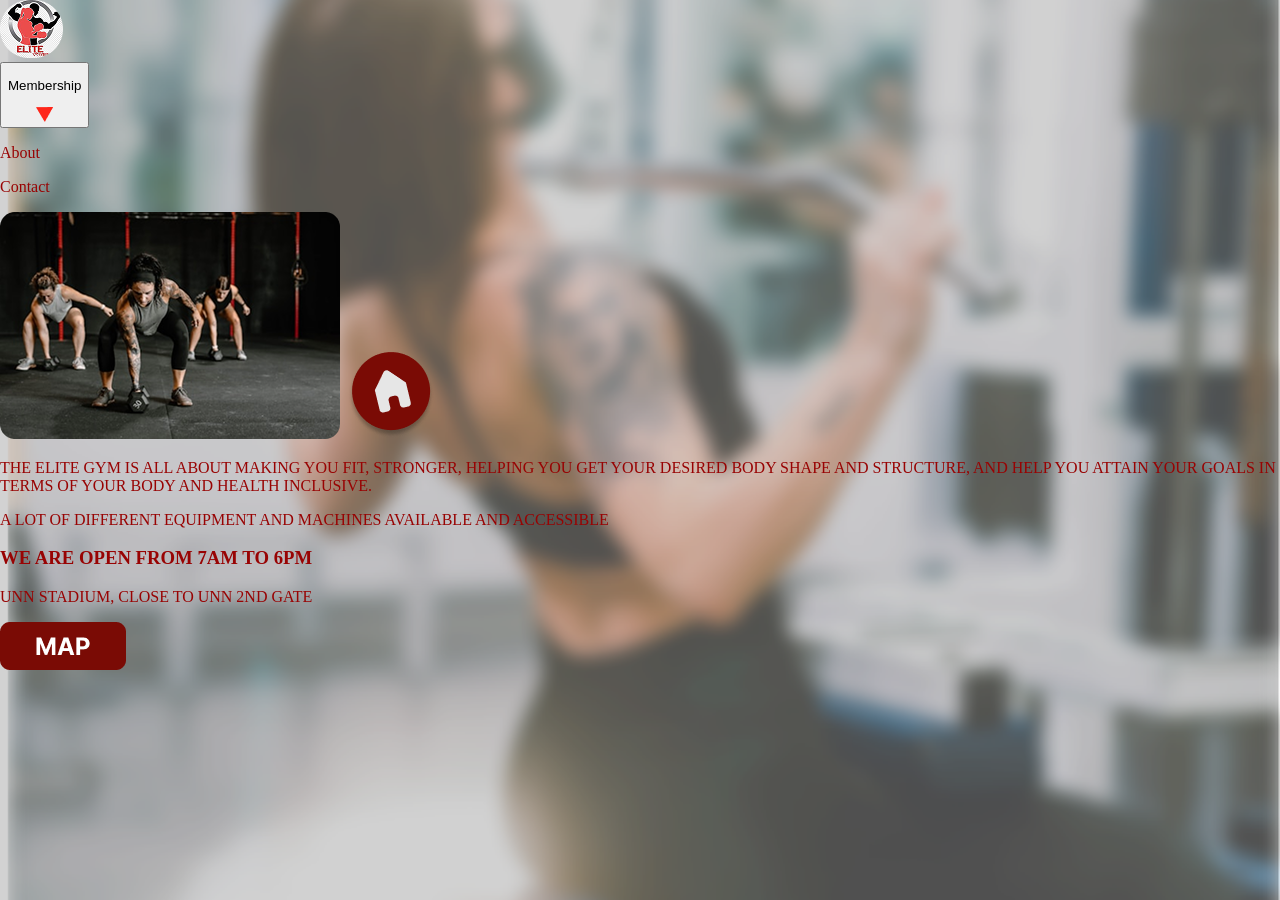
==== other_html/about.html @ 0e800702 "add other html" ====
<!DOCTYPE html>
<html lang="en">
<head>
    <meta charset="UTF-8">
    <meta name="viewport" content="width=device-width, initial-scale=1.0">
    <title>Document</title>
      <link rel="stylesheet" href="about.css">
</head>
<body>
    
    <div name="Heading">
    <img name="logo" src="images/logo 1.png">  

    <div name="headers">

       <a href="HIIT_B_mem.html"  name="dropdown">
        <button name="Membership">
        <p>Membership</p>
        <img src="images/dropdown.png">
        </button>
      </a>

    <p>About</p>
    <p>Contact</p>
    </div>

    </div>

    <div>

<img name="hero_img" src="images/about_img.png">

   <a href="../index.html">
<img name="home_img" src="images/home.png"> 
</a>

    </div>

    <div>
        <p>THE ELITE GYM IS ALL ABOUT MAKING YOU FIT, STRONGER, HELPING YOU GET
            YOUR DESIRED BODY SHAPE AND STRUCTURE, AND HELP YOU ATTAIN YOUR GOALS
            IN TERMS OF YOUR BODY AND HEALTH INCLUSIVE.
        </p>
        <P>A LOT OF DIFFERENT EQUIPMENT AND MACHINES AVAILABLE AND ACCESSIBLE</P>
        <h3>WE ARE OPEN FROM 7AM TO 6PM</h3>
       
    </div>

      <div name="last_part">
         <P>UNN STADIUM, CLOSE TO UNN 2ND GATE</P>
        <img name="map_img" src="images/map.png">
    </div>

</body>
</html>
---- other_html/about.css ----
body{
    background-image: url('images/background.png');
    background-repeat: no-repeat;
    background-position: center;
    background-size: cover;
    background-attachment: fixed;
    min-height: 100vh;
    margin: 0;
    color: rgb(152, 3, 3);

}
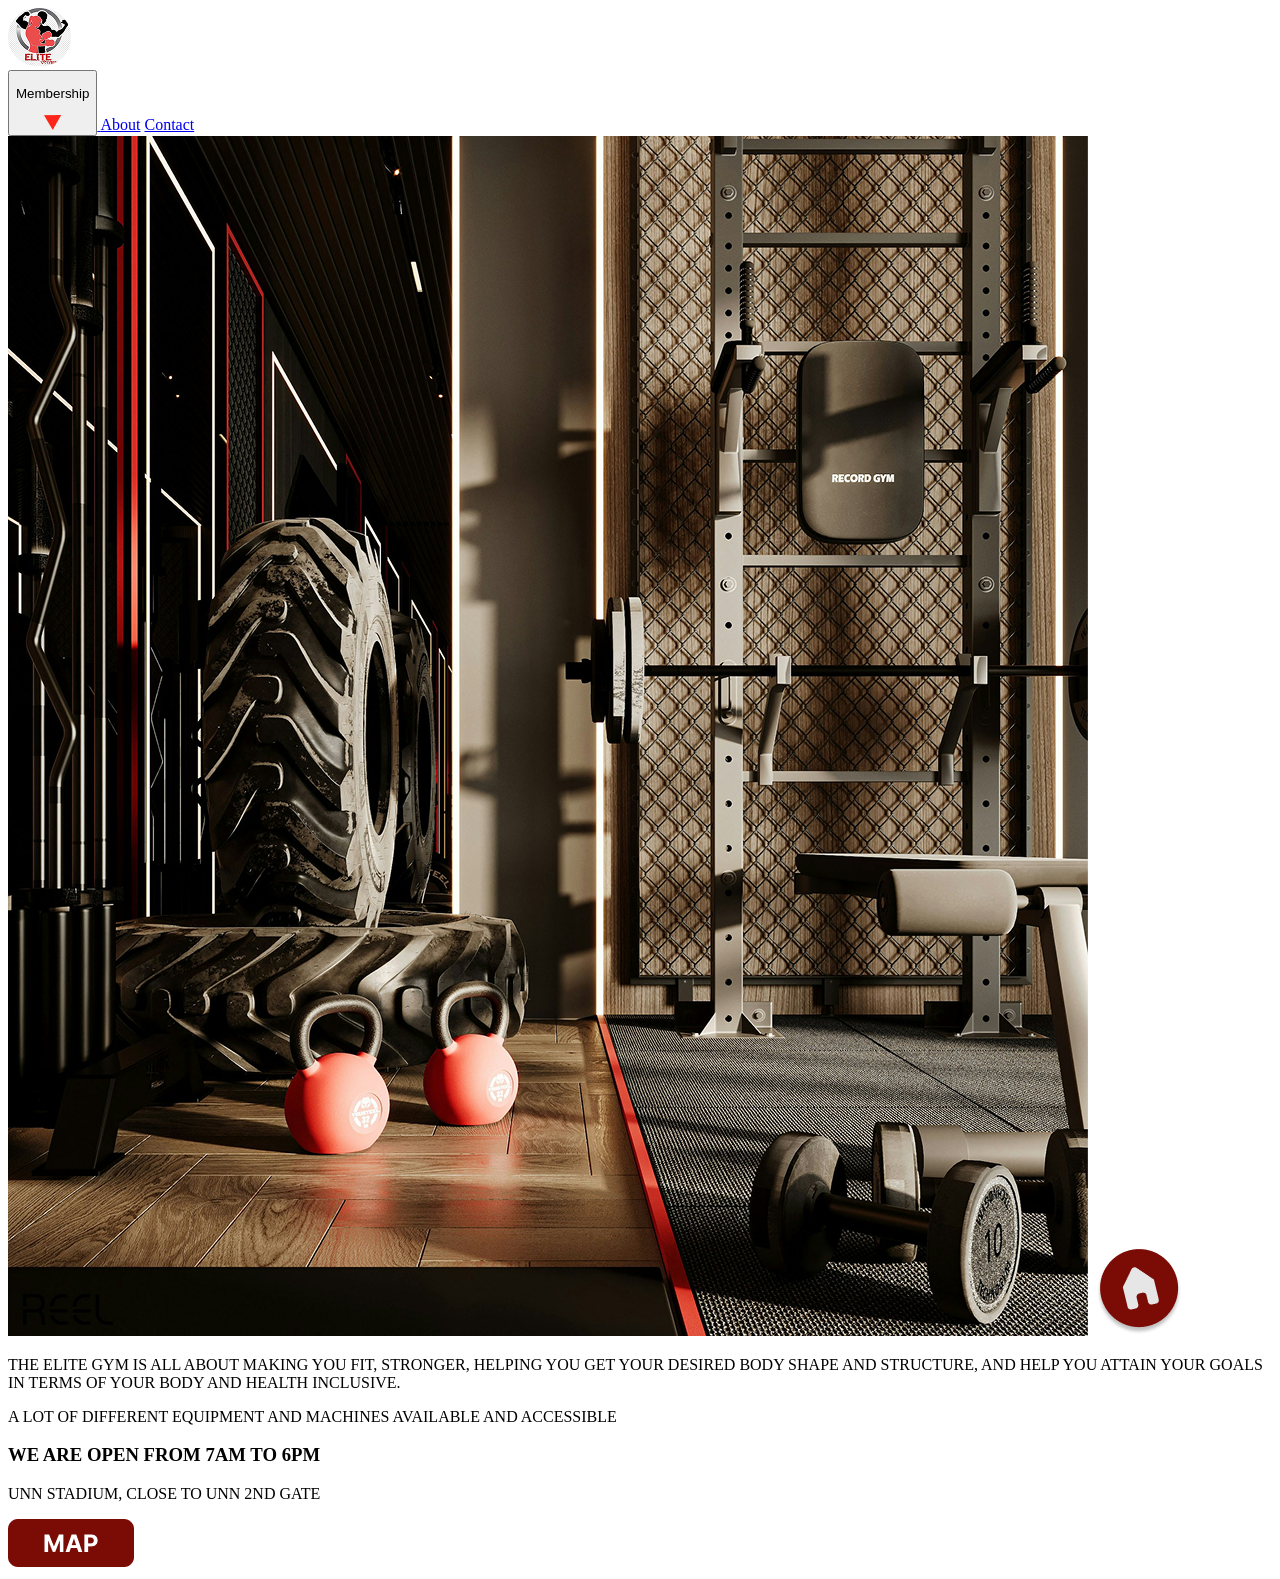
==== commit 7f15520a: "other html" ====
--- a/other_html/about.html
+++ b/other_html/about.html
@@ -4,34 +4,36 @@
     <meta charset="UTF-8">
     <meta name="viewport" content="width=device-width, initial-scale=1.0">
     <title>Document</title>
-      <link rel="stylesheet" href="about.css">
+      <link rel="stylesheet" href="../other_css/about.css">
 </head>
 <body>
-    
-    <div name="Heading">
-    <img name="logo" src="images/logo 1.png">  
+  
+<div class="wrapper">
 
-    <div name="headers">
+    <div class="Heading">
+    <img class="logo" src="images/logo 1.png">  
 
-       <a href="HIIT_B_mem.html"  name="dropdown">
-        <button name="Membership">
+    <div class="headers">
+
+       <a href="HIIT_B_mem.html"  class="dropdown">
+        <button class="Membership">
         <p>Membership</p>
         <img src="images/dropdown.png">
         </button>
       </a>
 
-    <p>About</p>
-    <p>Contact</p>
+   <a href="about.html">About</a>
+    <a href="contact.html">Contact</a>
     </div>
 
     </div>
 
     <div>
 
-<img name="hero_img" src="images/about_img.png">
+<img class="hero_img" src="images/about_img.png">
 
    <a href="../index.html">
-<img name="home_img" src="images/home.png"> 
+<img class="home_img" src="images/home.png"> 
 </a>
 
     </div>
@@ -46,10 +48,12 @@
        
     </div>
 
-      <div name="last_part">
+      <div class="last_part">
          <P>UNN STADIUM, CLOSE TO UNN 2ND GATE</P>
-        <img name="map_img" src="images/map.png">
+        <img class="map_img" src="images/map.png">
     </div>
+
+</div>
 
 </body>
 </html>
